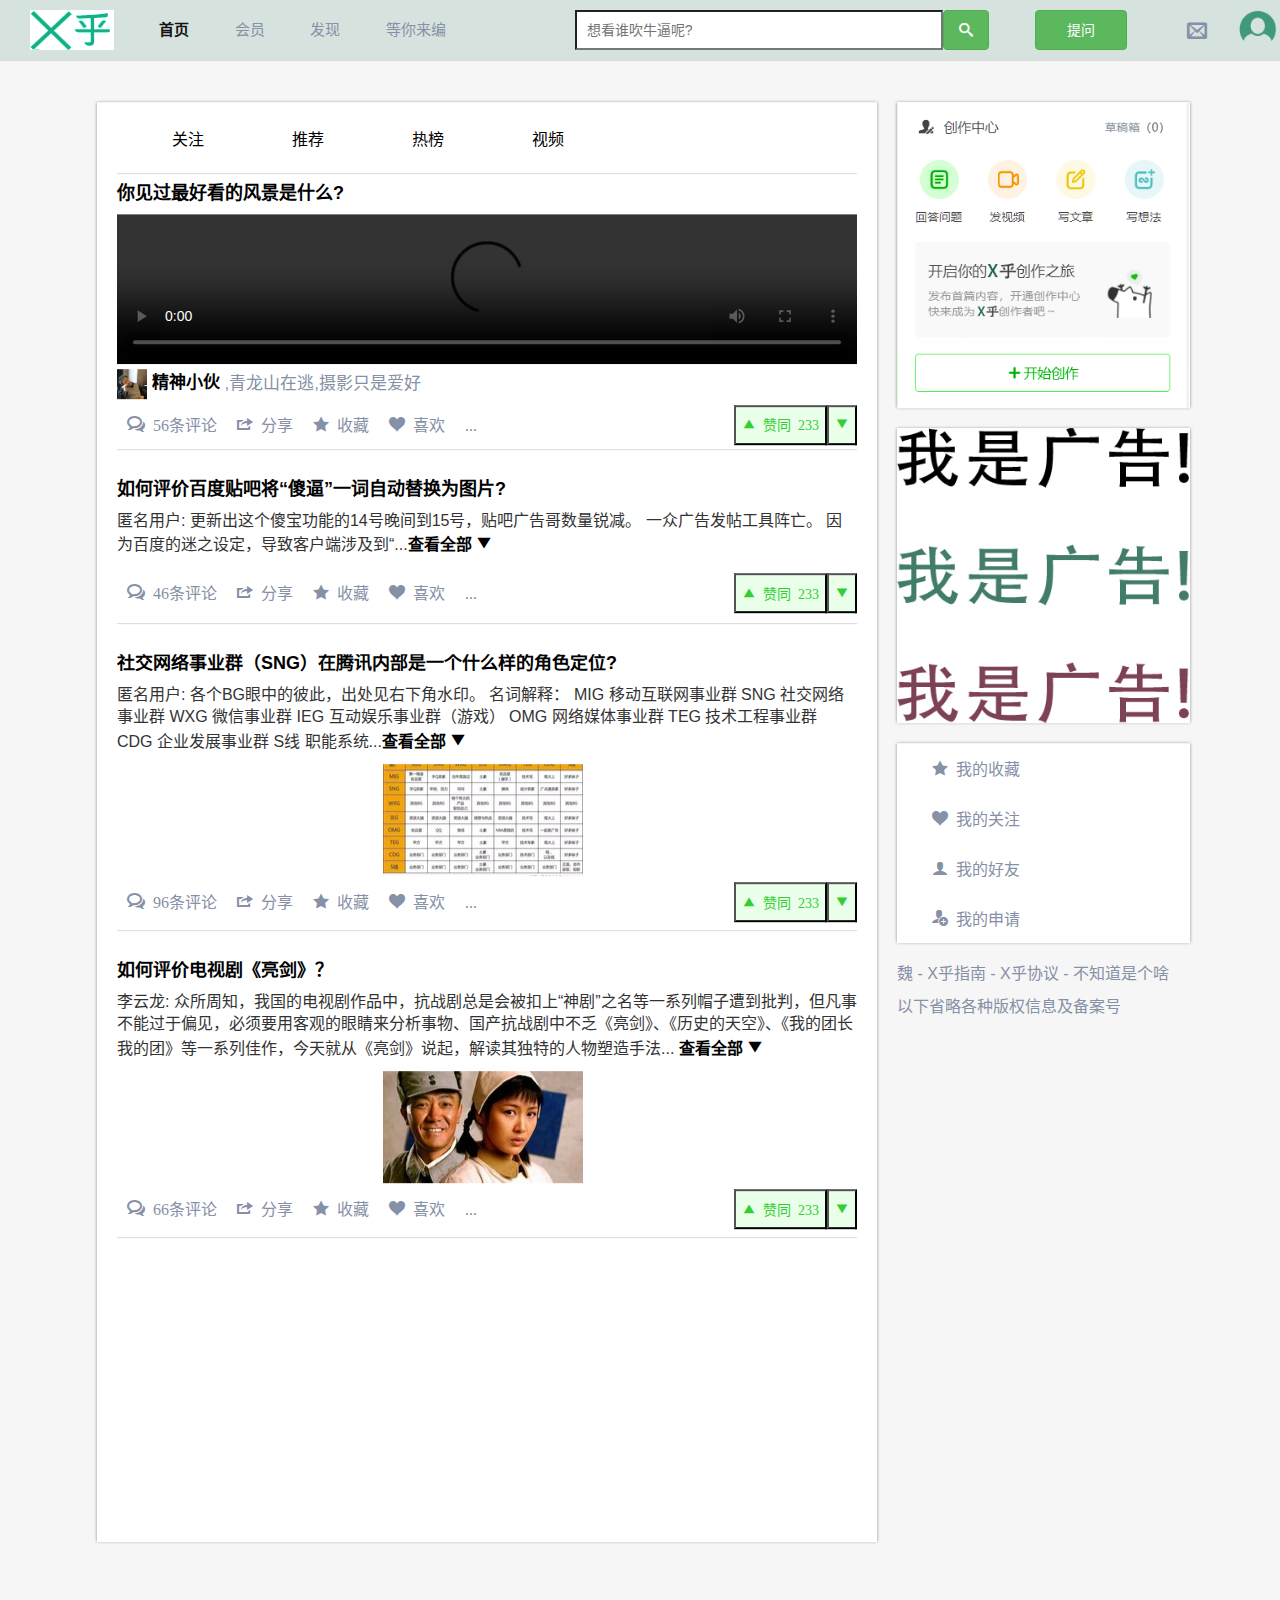
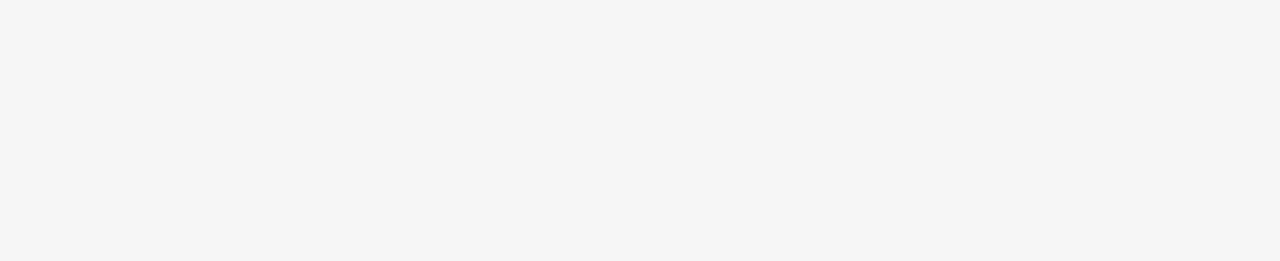
==== index.html @ 09fe6e2d "👀" ====
<!DOCTYPE html>
<html lang="zh-CN">

<head>
    <meta charset="UTF-8">
    <meta http-equiv="X-UA-Compatible" content="IE=edge">
    <meta name="viewport" content="width=device-width, initial-scale=1.0">
    <!-- HTML5 shim 和 Respond.js 是为了让 IE8 支持 HTML5 元素和媒体查询（media queries）功能 -->
    <!-- 警告：通过 file:// 协议（就是直接将 html 页面拖拽到浏览器中）访问页面时 Respond.js 不起作用 -->
    <!--[if lt IE 9]>
          <script src="https://cdn.jsdelivr.net/npm/html5shiv@3.7.3/dist/html5shiv.min.js"></script>
          <script src="https://cdn.jsdelivr.net/npm/respond.js@1.4.2/dest/respond.min.js"></script>
        <![endif]-->
    <link rel="shortcut icon" href="favicon.ico">
    <link rel="stylesheet" href="./bootstrap/css/bootstrap.min.css">
    <link rel="stylesheet" href="./css/bass.css">
    <link rel="stylesheet" href="./css/index.css">
    <script src="./js/changebutton.js"></script>
    <title>X乎,与世界分享你刚编的故事</title>
</head>

<body>
    <!-- 头部导航栏 -->
    <header class="table-bordered" style=" background-color: #d6e2de;">
        <div class="h container row ">
            <a href="./index.html"><img src="./images/logo.png" alt="" width="80px" height="40px" class="col-sm-1 "></a>
            <div class="container col-sm-9 ">
                <ul class="headlist col-sm-4 row-no-gutters">
                    <li class="col-sm-3"><a href="./index.html" style="font-weight: 700;">首页</a></li>
                    <li class="col-sm-3"><a href="#">会员</a></li>
                    <li class="col-sm-3"><a href="#">发现</a></li>
                    <li class="col-sm-3"><a href="./create.html">等你来编</a></li>
                </ul>
                <div class="col-sm-7 col-sm-offset-1 row-no-gutters">
                    <input type="search" placeholder="想看谁吹牛逼呢?" class="col-sm-8" style="padding-left: 10px;">
                    <button type="button" class="btn btn-success col-sm-1"><i></i></button>
                    <button type="button" class="btn btn-success col-sm-2 col-sm-offset-1">提问</button>
                </div>

            </div>
            <div class=" col-sm-2 login">
                <a href="#" class="col-sm-3" title="信息"><i></i></a>
                <a href="./login.html" class="col-sm-6"><img src="./images/admin.png" alt="登入" title="登入"
                        height="40px"></a>
            </div>
        </div>
    </header>

    <!-- 主体部分 -->
    <div class="index">
        <div class="container setable">
            <div class="main-table col-sm-8 container">
                <ul class="nav table-bordered">
                    <li><a href="#">关注</a></li>
                    <li><a href="#">推荐</a></li>
                    <li><a href="#">热榜</a></li>
                    <li><a href="#">视频</a></li>
                </ul>
                <div class="articles">
                    <h4><a href="#">你见过最好看的风景是什么?</a></h4>
                    <video controls width="740px" autoplay>
                        <source src="./video/Skyscrapers.mp4" type="video/mp4">
                        视频跑掉了呢
                    </video>
                    <div class="jj mess">
                        <a href="#">
                            <img src="./images/admin1.jpg" width="30px" height="30px"> 精神小伙
                        </a>,青龙山在逃,摄影只是爱好
                        <div class="personal-information">
                            <div class="pitop">
                                <img src="./images/admin1.jpg" alt="">
                                <div>精神小伙</div>
                                <div class="cnmd">青龙山在逃,摄影只是爱好.</div>
                            </div>
                            <div class="pibottom">
                                <ul>
                                    <li>回答</li>
                                    <li style="left:50%">文章</li>
                                    <li style="left: 90%;"> 关注者</li>
                                </ul>
                                <ul class="shuju">
                                    <li>1234</li>
                                    <li style="left: 99px;"> 22 </li>
                                    <li style="left:183px;">13,001</li>
                                </ul>
                                <ul>
                                    <button
                                        style="top: 155px; left: 30px; background-color: #82c782; color: rgb(255, 255, 255);"><i>
                                        </i> 关注他</button>
                                    <button style="top: 155px; left: 250px;"><i></i> 发私信</button>
                                </ul>
                            </div>
                        </div>
                    </div>
                    <div class="function-as">
                        <ul>
                            <li><a href="#"><i> 56条评论</i></a></li>
                            <li><a href="#"><i> 分享</i></a></li>
                            <li><a href="#"><i> 收藏</i></a></li>
                            <li><a href="#"><i> 喜欢</i></a></li>
                            <li><a href="#"><i>...</i></a></li>
                        </ul>
                        <button type="button" onclick="touchdown(6)" id="6"><i></i></button>
                        <button type="button" onclick="touchup(1)" id="1"><i> 赞同 233</i></button>
                    </div>
                </div>
                <div class="articles" style="height:154px;">
                    <h4 style="float: left;"><a href="./article.html">如何评价百度贴吧将“傻逼”一词自动替换为图片?</a></h4>
                    <p>匿名用户:
                        更新出这个傻宝功能的14号晚间到15号，贴吧广告哥数量锐减。

                        一众广告发帖工具阵亡。

                        因为百度的迷之设定，导致客户端涉及到“...<a href="./article.html">查看全部 <i></i></a></p>
                    <div class="function-as">
                        <ul>
                            <li><a href="#"><i> 46条评论</i></a></li>
                            <li><a href="#"><i> 分享</i></a></li>
                            <li><a href="#"><i> 收藏</i></a></li>
                            <li><a href="#"><i> 喜欢</i></a></li>
                            <li><a href="#"><i>...</i></a></li>
                        </ul>
                        <button type="button" onclick="touchdown(7)" id="7"><i></i></button>
                        <button type="button" onclick="touchup(2)" id="2"><i> 赞同 233</i></button>
                    </div>
                </div>
                <div class="articles" style="height:287px;">
                    <h4 style="float: left;overflow: hidden;"><a href="#">社交网络事业群（SNG）在腾讯内部是一个什么样的角色定位?</a></h4>
                    <p>匿名用户:
                        各个BG眼中的彼此，出处见右下角水印。 名词解释： MIG 移动互联网事业群 SNG 社交网络事业群 WXG 微信事业群 IEG 互动娱乐事业群（游戏） OMG 网络媒体事业群 TEG
                        技术工程事业群 CDG 企业发展事业群 S线
                        职能系统...<a href="#">查看全部 <i></i></a></p>
                    <img src="./images/a1.jpg" alt="" style="transform: translateX(133%)">
                    <div class="function-as">
                        <ul>
                            <li><a href="#"><i> 96条评论</i></a></li>
                            <li><a href="#"><i> 分享</i></a></li>
                            <li><a href="#"><i> 收藏</i></a></li>
                            <li><a href="#"><i> 喜欢</i></a></li>
                            <li><a href="#"><i>...</i></a></li>
                        </ul>
                        <button type="button" onclick="touchdown(8)" id="8"><i></i></button>
                        <button type="button" onclick="touchup(3)" id="3"><i> 赞同 233</i></button>
                    </div>
                </div>
                <div class="articles" style="height:287px;">
                    <h4 style="float: left;overflow: hidden;"><a href="#">如何评价电视剧《亮剑》？</a></h4>
                    <p>李云龙:
                        众所周知，我国的电视剧作品中，抗战剧总是会被扣上“神剧”之名等一系列帽子遭到批判，但凡事不能过于偏见，必须要用客观的眼睛来分析事物、国产抗战剧中不乏《亮剑》、《历史的天空》、《我的团长我的团》等一系列佳作，今天就从《亮剑》说起，解读其独特的人物塑造手法...
                        <a href="#">查看全部 <i></i></a>
                    </p>
                    <img src="./images/a2.jpg" alt="" style="transform: translateX(133%)">
                    <div class="function-as">
                        <ul>
                            <li><a href="#"><i> 66条评论</i></a></li>
                            <li><a href="#"><i> 分享</i></a></li>
                            <li><a href="#"><i> 收藏</i></a></li>
                            <li><a href="#"><i> 喜欢</i></a></li>
                            <li><a href="#"><i>...</i></a></li>
                        </ul>
                        <button type="button" onclick="touchdown(9)" id="9"><i></i></button>
                        <button type="button" onclick="touchup(4)" id="4"><i> 赞同 233</i></button>
                    </div>
                </div>

            </div>
            <!-- 扩展模块 -->
            <div class="col-sm-3 expand ">
                <div class="block-"><img src="./images/czzx.png" width="292px" alt="" usemap="#create">
                    <map id="create" name="create">
                        <area shape="rect" coords="0,0,120,50" title="创作中心" href="#">
                        <area shape="rect" coords="185,0,310,50" title="草稿箱" href="#">
                        <area shape="rect" coords="0,240,310,300" title="开始你的创作" href="./create.html">
                        <area shape="circle" coords="42.8,77.8,40" title="回答问题" href="#">
                        <area shape="circle" coords="115.8,77.8,40" title="发视频" href="#">
                        <area shape="circle" coords="188.8,77.8,40" title="写文章" href="#">
                        <area shape="circle" coords="261.8,77.8,40" title="写想法" href="#">
                    </map>
                </div>
                <div class="block-">
                    <img src="./images/ad.jpg" alt="" width="292px">
                </div>
                <div class="block-">
                    <ul>
                        <li><a href="#"><i> 我的收藏</i></a></li>
                        <li><a href="#"><i> 我的关注</i></a></li>
                        <li><a href="#"><i> 我的好友</i></a></li>
                        <li><a href="#"><i> 我的申请</i></a></li>
                    </ul>
                </div>
                <div class="block- bq"
                    style="background-color: #f6f6f6; color: #8690a6;font-size: 14px; box-shadow: none;">
                    <p><a href="#">魏 - </a><a href="#">X乎指南 - </a><a href="#">X乎协议 - </a><a href="#">不知道是个啥</a></p>
                    <p style="font-size: 16px;">以下省略各种版权信息及备案号</p>

                </div>
            </div>
        </div>
    </div>
</body>

</html>
---- css/bass.css ----
@font-face {  /* 声明字体 */
  font-family: 'icomoon';
  src:  url('../fonts/icomoon.eot?8qhwk5');
  src:  url('../fonts/icomoon.eot?8qhwk5#iefix') format('embedded-opentype'),
    url('../fonts/icomoon.ttf?8qhwk5') format('truetype'),
    url('../fonts/icomoon.woff?8qhwk5') format('woff'),
    url('../fonts/icomoon.svg?8qhwk5#icomoon') format('svg');
  font-weight: normal;
  font-style: normal;
}

.h{
    margin: auto;
    width: 1400px;
    height: 60px;
    line-height: 60px;
}
.h img{
    margin-top: 10px;    
}
ul.headlist{
    list-style: none;
    font-size: 15px;
}
.headlist li{
    float:left;
}
.headlist a{
    text-decoration: none;
    color: #8690a6;
}

.headlist li:first-child a{
    color: #121212;
}

input{
    height: 40px;
    margin-top: 10px;
}
button{
    height: 40px;
    margin-top: 10px;
}
.h  i{
    font-family: "icomoon";
    font-style: normal;
}
.login a{
    text-decoration: none;
    font-size: 20px;
    color: #8690a6;
}
.login img{
    margin-top:-8px;
}
.table-bordered{
    border-top: 0;
    border-left: 0;
    border-right: 0;
    border-bottom: 1px solid rgb(218, 218, 218); 
}
---- css/index.css ----
@font-face {  /* 声明字体 */
  font-family: 'icomoon';
  src:  url('../fonts/icomoon.eot?8qhwk5');
  src:  url('../fonts/icomoon.eot?8qhwk5#iefix') format('embedded-opentype'),
    url('../fonts/icomoon.ttf?8qhwk5') format('truetype'),
    url('../fonts/icomoon.woff?8qhwk5') format('woff'),
    url('../fonts/icomoon.svg?8qhwk5#icomoon') format('svg');
  font-weight: normal;
  font-style: normal;
}

.index{
    background-color: #f6f6f6;
    height: 1800px;
}
 .setable{
    width: 1200px;
    transform: translate(3.5%,2%)
 }
.main-table{
    height: 1440px;
    background-color: #fff;
    box-shadow: 0 0px 3px rgb(136, 136, 136);
    padding-left: 20px;
    padding-right: 20px;
}



.nav{
    height: 72px;
    list-style: none;
    font-size: 16px;
    overflow: hidden;
}
.nav li{
    margin: 0 18px 0 40px;
    float: left;
    transform: translateY(40%);
}
.nav a{
    color: black;
}
.nav a:hover {
    color:#41997c ;

}
.articles{
    margin-bottom: 20px;
     border-top: 0;
    border-left: 0;
    border-right: 0;
    border-bottom: 1px solid rgb(218, 218, 218);
}
.articles p{
    font-size: 16px;
    float:left;
}
.articles a{
    text-decoration: none;
    color: black;
    font-weight:600;
}
.articles a i{
    font-family: "icomoon";
    font-style: normal;
}

.jj{
    font-size: 17px;
    color: #8690a6;
}
.personal-information{
    background-color: #fff;
    padding: 0 5px 0 5px;
    display:none;
    position: absolute;
    width: 430px;
    height: 230px;
    box-shadow: 0px 8px 16px 0px rgba(0,0,0,0.2);
    font-size: 18px;
    z-index: 2;
}
.pitop{
    height: 80px;
    border-bottom: 2px solid #f6f6f6;
    padding-left: 20px;
    color: black;
}
.pitop div{
    position: absolute;
    top: 15px;
    left: 120px;
    font-style: normal;
}
.pitop .cnmd{
    top:45px;
}
.pibottom{
    width: 230px;
}
.pibottom ul{
    list-style: none;
}
.pibottom ul li{
    float: left;
    position: relative;
}
.mess:hover .personal-information{
    display: block;
}
.shuju{
    position: absolute;
    top: 125px;
    
    color:black;
    font-weight: 700;
}
.pibottom button{
    position: absolute;
    padding-left: 30px;
    padding-right: 30px;
}
.pibottom button i{
    font-family: "icomoon";
    font-style: normal;
}
.function-as{
    height: 50px;
   
}
.function-as ul{
    list-style:none;
    float: left;
    padding: 0;
} 
.function-as li{
    line-height: 50px;
    float: left ;
    margin: 0 10px 0 10px;
}
.function-as button{
    transform: translateY(-10%);
    color: #34ce34;
    background-color: #e9ffe9;
    float: right;
}
.function-as button i{
    font-family:"icomoon";
    font-style:normal;
}
.function-as a i{
    font-style: normal;
    font-family: "icomoon";
    font-size: 16px;
    color: #8690a6;
    font-weight: 500;
}   

.expand{
    height: 1600px;
    margin-left:20px;
  
    padding: 0;
}
.block-{
    box-shadow: 0 0px 3px rgb(136, 136, 136);
    position: relative;
    background-color: #fff;
    margin-bottom: 20px;
    width: 292.5px;
}
.block- ul{
    list-style:none;
    padding-left: 0;
}
.block- li{
    height: 50px;
    line-height: 50px;
    padding-left: 35px ;
}
.block- li:hover{
    background-color: #f6f6f6;
}
.block-  a{
    font-size: 16px;
    text-decoration: none;   
    color: #8690a6; 
}
.block- i{
    font-family: "icomoon";
    font-style: normal;
}
.bq    a:hover{
    color: #41997c;
}
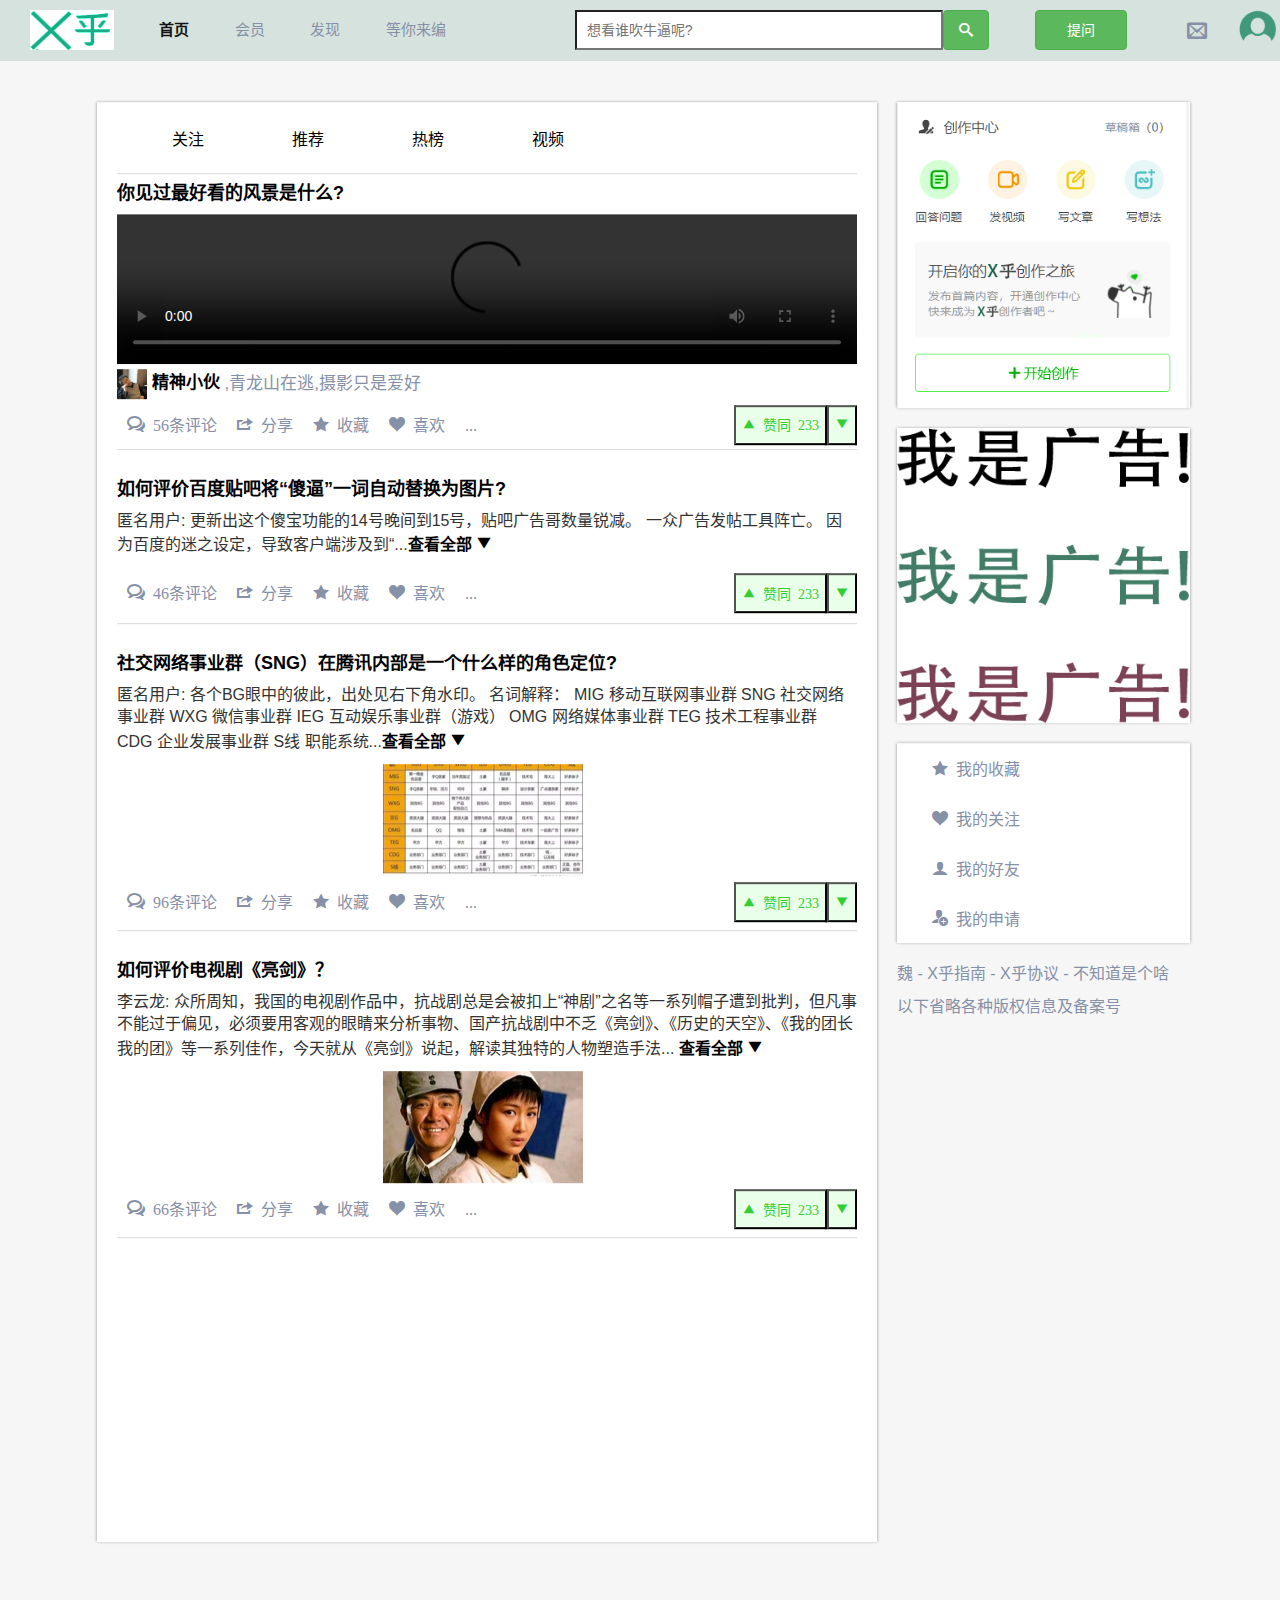
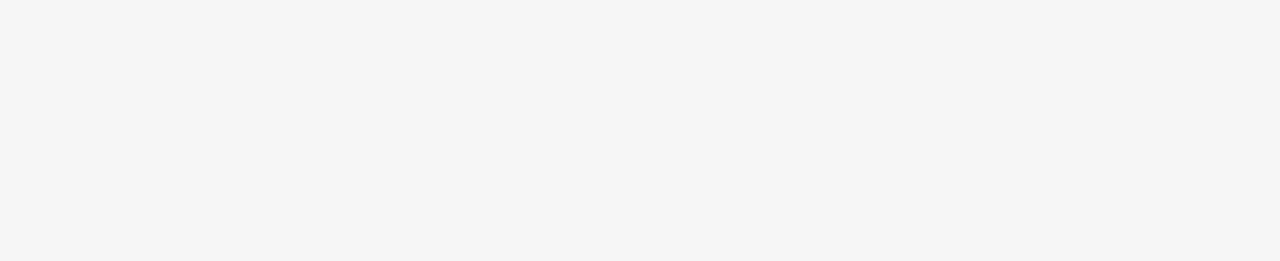
==== commit d3194cb2: "👀" ====
--- a/index.html
+++ b/index.html
@@ -59,7 +59,7 @@
                 <div class="articles">
                     <h4><a href="#">你见过最好看的风景是什么?</a></h4>
                     <video controls width="740px" autoplay>
-                        <source src="./video/Skyscrapers.mp4" type="video/mp4">
+                        <source src="https://vod-progressive.akamaized.net/exp=1632045469~acl=%2Fvimeo-prod-skyfire-std-us%2F01%2F4699%2F22%2F573496156%2F2709808401.mp4~hmac=b8f80031e76f5e2e9e4343ecc0b3fd684abb4905263d7cb2da8d2e101e43ea99/vimeo-prod-skyfire-std-us/01/4699/22/573496156/2709808401.mp4?filename=Skyscrapers+-+80724.mp4" type="video/mp4">
                         视频跑掉了呢
                     </video>
                     <div class="jj mess">
@@ -199,4 +199,4 @@
     </div>
 </body>
 
-</html>+</html>
